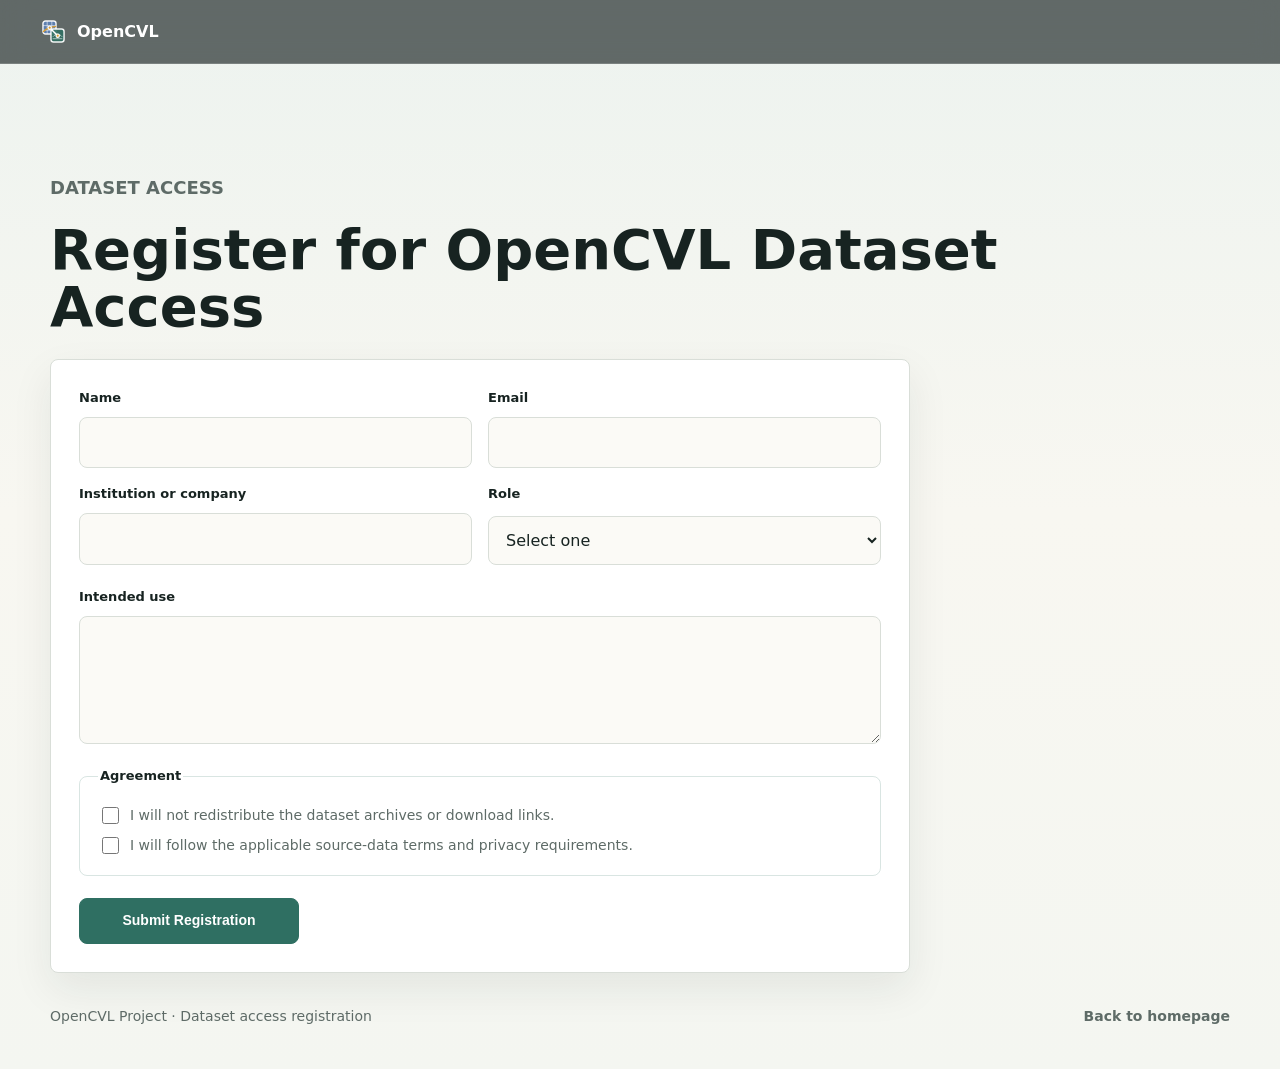
==== access.html @ 68d0be06 "Update OpenCVL access and download pages" ====
<!doctype html>
<html lang="en">
  <head>
    <meta charset="utf-8">
    <meta name="viewport" content="width=device-width, initial-scale=1">
    <meta
      name="description"
      content="Register for OpenCVL full dataset access before continuing to release archives."
    >
    <title>OpenCVL Dataset Access Registration</title>
    <link rel="icon" href="assets/favicon.svg" type="image/svg+xml">
    <link rel="stylesheet" href="styles.css?v=download-no-manifest-1">
  </head>
  <body class="download-page access-page">
    <header class="site-header" aria-label="Site header">
      <a class="brand" href="index.html" aria-label="OpenCVL homepage">
        <span class="brand-mark" aria-hidden="true">
          <svg viewBox="0 0 64 64" focusable="false">
            <rect class="logo-aerial" x="7" y="7" width="31" height="31" rx="6"></rect>
            <path class="logo-grid" d="M17 8v29M28 8v29M8 18h29M8 29h29"></path>
            <path class="logo-road" d="M8 32c8-7 15-10 29-12"></path>
            <rect class="logo-ground" x="26" y="26" width="31" height="31" rx="6"></rect>
            <path class="logo-horizon" d="M31 44c7-8 14-8 21 0M31 49h21"></path>
            <path class="logo-link" d="M23 23 42 42"></path>
            <circle class="logo-target" cx="23" cy="23" r="4"></circle>
            <circle class="logo-target" cx="42" cy="42" r="4"></circle>
          </svg>
        </span>
        <span>OpenCVL</span>
      </a>
    </header>

    <main class="download-main access-main">
      <section class="download-intro access-intro" aria-labelledby="access-title">
        <p class="eyebrow">Dataset Access</p>
        <h1 id="access-title">Register for OpenCVL Dataset Access</h1>
      </section>

      <section class="access-gate" data-access-gate aria-label="OpenCVL dataset registration">
        <form
          class="registration-form"
          action="https://docs.google.com/forms/d/e/1FAIpQLSe1JdnsJCciMjfxSVbBFXFThj63oH7a1QcviB4jW8YR4Uzozg/formResponse"
          method="POST"
          target="opencvl-registration-frame"
          data-registration-form
        >
          <div class="form-grid">
            <label>
              <span>Name</span>
              <input name="entry.142047404" type="text" autocomplete="name" required>
            </label>
            <label>
              <span>Email</span>
              <input name="entry.934796110" type="email" autocomplete="email" required>
            </label>
            <label>
              <span>Institution or company</span>
              <input name="entry.1842142439" type="text" autocomplete="organization" required>
            </label>
            <label>
              <span>Role</span>
              <select name="entry.1663997375" required>
                <option value="">Select one</option>
                <option>Student</option>
                <option>Researcher</option>
                <option>Engineer</option>
                <option>Faculty</option>
                <option>Other</option>
              </select>
            </label>
          </div>

          <label>
            <span>Intended use</span>
            <textarea name="entry.1600113948" rows="4" required></textarea>
          </label>

          <fieldset>
            <legend>Agreement</legend>
            <label><input type="checkbox" name="entry.616050900" value="Agreed" required> I will not redistribute the dataset archives or download links.</label>
            <label><input type="checkbox" name="entry.1956475062" value="Agreed" required> I will follow the applicable source-data terms and privacy requirements.</label>
          </fieldset>

          <button class="button button-primary" type="submit">Submit Registration</button>
        </form>
        <iframe
          class="registration-submit-frame"
          name="opencvl-registration-frame"
          title="OpenCVL registration submission"
          hidden
        ></iframe>
      </section>

      <section class="access-confirmation" data-access-confirmation hidden aria-live="polite">
        <p class="eyebrow">Registration Complete</p>
        <h2>You are registered for dataset access.</h2>
        <p>
          This browser remembers your registration, so you can return here and
          continue to the OpenCVL release archive selection page without filling
          the form again.
        </p>
        <div class="download-actions">
          <a class="button button-primary" href="download.html">Continue to Dataset Downloads</a>
          <button class="button button-secondary" type="button" data-reset-registration>Register Again</button>
        </div>
      </section>
    </main>

    <footer class="site-footer">
      <p>OpenCVL Project &middot; Dataset access registration</p>
      <a href="index.html">Back to homepage</a>
    </footer>

    <script src="script.js?v=google-registration-1"></script>
  </body>
</html>
---- styles.css ----
:root {
  color-scheme: light;
  --ink: #172321;
  --muted: #5e6b67;
  --paper: #fbfaf6;
  --surface: #ffffff;
  --line: #d9ded8;
  --forest: #2f6f62;
  --forest-dark: #214d45;
  --water: #5c83bd;
  --gold: #d69b2f;
  --terra: #c76035;
  --shadow: 0 18px 48px rgba(23, 35, 33, 0.15);
}

* {
  box-sizing: border-box;
}

html {
  scroll-behavior: smooth;
}

body {
  margin: 0;
  background: var(--paper);
  color: var(--ink);
  font-family: Inter, ui-sans-serif, system-ui, -apple-system, BlinkMacSystemFont, "Segoe UI", sans-serif;
  font-size: 16px;
  line-height: 1.6;
}

section[id] {
  scroll-margin-top: 96px;
}

img {
  display: block;
  max-width: 100%;
}

a {
  color: inherit;
}

button,
a {
  -webkit-tap-highlight-color: transparent;
}

.site-header {
  position: fixed;
  z-index: 20;
  top: 0;
  left: 0;
  right: 0;
  display: flex;
  align-items: center;
  justify-content: flex-start;
  padding: 18px 40px;
  color: #ffffff;
  background: rgba(18, 28, 27, 0.64);
  border-bottom: 1px solid rgba(255, 255, 255, 0.16);
  backdrop-filter: blur(14px);
}

.brand {
  display: inline-flex;
  align-items: center;
  gap: 10px;
  font-weight: 800;
  text-decoration: none;
}

.brand-mark {
  width: 27px;
  height: 27px;
  display: inline-flex;
  align-items: center;
  justify-content: center;
}

.brand-mark svg {
  width: 100%;
  height: 100%;
  overflow: visible;
}

.logo-aerial,
.logo-ground {
  stroke: rgba(255, 255, 255, 0.92);
  stroke-width: 3.4;
}

.logo-aerial {
  fill: rgba(92, 131, 189, 0.82);
}

.logo-ground {
  fill: rgba(47, 111, 98, 0.9);
}

.logo-grid,
.logo-horizon {
  fill: none;
  stroke: rgba(255, 255, 255, 0.58);
  stroke-linecap: round;
  stroke-width: 2.2;
}

.logo-road {
  fill: none;
  stroke: var(--gold);
  stroke-linecap: round;
  stroke-width: 3.2;
}

.logo-link {
  fill: none;
  stroke: #ffffff;
  stroke-linecap: round;
  stroke-width: 3.6;
}

.logo-target {
  fill: var(--gold);
  stroke: #ffffff;
  stroke-width: 2.8;
}

.hero {
  position: relative;
  isolation: isolate;
  overflow: hidden;
  min-height: 88svh;
  display: grid;
  align-content: end;
  gap: 40px;
  padding: 148px 40px 56px;
  color: #ffffff;
  background: url("assets/img/opencvl-country-aerial-background.jpg?v=4k-amsterdam-east-further-south") center / cover no-repeat;
}

.hero::after {
  content: "";
  position: absolute;
  z-index: 1;
  inset: 0;
  background: linear-gradient(90deg, rgba(10, 18, 17, 0.82) 0%, rgba(10, 18, 17, 0.62) 36%, rgba(10, 18, 17, 0.34) 72%, rgba(10, 18, 17, 0.18) 100%);
  pointer-events: none;
}

.hero-ground-samples {
  position: absolute;
  z-index: 2;
  inset: 84px 0 10px;
  pointer-events: none;
}

.hero-location-lines {
  position: absolute;
  inset: 0;
  width: 100%;
  height: 100%;
  overflow: visible;
}

.location-line {
  stroke: rgba(241, 255, 250, 0.78);
  stroke-width: 1.4px;
  stroke-linecap: round;
  vector-effect: non-scaling-stroke;
  filter: drop-shadow(0 2px 5px rgba(0, 0, 0, 0.6));
}

.location-dot {
  fill: #f4fff9;
  stroke: rgba(17, 34, 31, 0.78);
  stroke-width: 1.2px;
  vector-effect: non-scaling-stroke;
  filter: drop-shadow(0 2px 5px rgba(0, 0, 0, 0.5));
}

.ground-sample {
  position: absolute;
  left: var(--x);
  top: var(--y);
  width: clamp(92px, 9.6vw, 168px);
  margin: 0;
  opacity: 0;
  transform: translate(-50%, -50%) rotate(var(--r));
  animation: ground-sample-in 560ms ease forwards;
  animation-delay: var(--d);
  filter: saturate(0.94) contrast(1.02) brightness(0.86);
}

.ground-sample img {
  width: 100%;
  aspect-ratio: 4 / 3;
  object-fit: cover;
  border: 2px solid rgba(255, 255, 255, 0.74);
  border-radius: 6px;
  box-shadow: 0 16px 32px rgba(0, 0, 0, 0.36);
}

.ground-sample::after {
  content: "";
  position: absolute;
  inset: 2px;
  border-radius: 4px;
  box-shadow: inset 0 -24px 42px rgba(0, 0, 0, 0.18);
}

@keyframes ground-sample-in {
  from {
    opacity: 0;
    transform: translate(-50%, calc(-50% + 8px)) rotate(var(--r));
  }

  to {
    opacity: 0.78;
    transform: translate(-50%, -50%) rotate(var(--r));
  }
}

.hero-copy,
.hero-stats,
.section,
.site-footer {
  width: min(1180px, calc(100vw - 48px));
  margin-inline: auto;
}

.hero-copy {
  position: relative;
  z-index: 3;
  width: min(1500px, calc(100vw - 72px));
  margin: 0 auto;
  display: grid;
  justify-items: center;
  text-align: center;
  text-shadow: 0 3px 16px rgba(0, 0, 0, 0.58), 0 1px 2px rgba(0, 0, 0, 0.5);
  transform: translateY(-58px);
}

.eyebrow {
  margin: 0 0 12px;
  color: var(--forest);
  font-size: 12px;
  font-weight: 900;
  letter-spacing: 0;
  text-transform: uppercase;
}

.hero .eyebrow {
  color: #cce2dc;
}

h1,
h2,
h3,
p {
  margin-top: 0;
}

h1 {
  max-width: 1500px;
  margin-inline: auto;
  margin-bottom: 22px;
  font-size: 52px;
  line-height: 1.06;
  letter-spacing: 0;
}

.hero-title-line {
  display: block;
  white-space: nowrap;
}

h2 {
  margin-bottom: 18px;
  font-size: 42px;
  line-height: 1.08;
  letter-spacing: 0;
}

h3 {
  margin-bottom: 10px;
  font-size: 22px;
  line-height: 1.2;
  letter-spacing: 0;
}

.hero-venue {
  margin-bottom: 16px;
  color: rgba(255, 255, 255, 0.96);
  font-size: 22px;
  font-weight: 850;
  line-height: 1.1;
}

.hero-authors {
  max-width: min(1500px, 100%);
  margin-inline: auto;
  margin-bottom: 14px;
  color: rgba(255, 255, 255, 0.98);
  font-family: Georgia, "Times New Roman", serif;
  font-size: 24px;
  font-weight: 700;
  line-height: 1.38;
  white-space: nowrap;
}

.hero-affiliations {
  max-width: 860px;
  margin-inline: auto;
  margin-bottom: 30px;
  color: rgba(255, 255, 255, 0.9);
  font-family: Georgia, "Times New Roman", serif;
  font-size: 18px;
  font-weight: 650;
  line-height: 1.4;
}

.hero-affiliations span {
  display: block;
}

.hero-affiliations .author-notes {
  margin-top: 2px;
  color: rgba(255, 255, 255, 0.94);
}

.hero-affiliations sup {
  font-size: 0.72em;
  line-height: 0;
}

.hero-authors span {
  white-space: nowrap;
}

.hero-authors sup {
  font-size: 0.62em;
  line-height: 0;
}

.hero-actions,
.access-actions {
  display: flex;
  flex-wrap: wrap;
  gap: 12px;
}

.hero-actions {
  width: min(1120px, 100%);
  justify-content: center;
}

.hero-actions .button {
  flex: 1 1 230px;
  max-width: 280px;
  min-height: 60px;
  font-size: 16px;
  color: #ffffff;
  background: rgba(255, 255, 255, 0.08);
  border-color: rgba(255, 255, 255, 0.42);
  box-shadow: inset 0 1px 0 rgba(255, 255, 255, 0.1), 0 14px 30px rgba(0, 0, 0, 0.18);
  backdrop-filter: blur(6px);
}

.hero-actions .button:hover,
.hero-actions .button:focus-visible {
  background: rgba(255, 255, 255, 0.16);
  border-color: rgba(255, 255, 255, 0.68);
}

.button {
  min-height: 46px;
  display: inline-flex;
  align-items: center;
  justify-content: center;
  padding: 12px 18px;
  border: 1px solid transparent;
  border-radius: 8px;
  font-size: 14px;
  font-weight: 850;
  line-height: 1.2;
  text-decoration: none;
  transition: transform 160ms ease, background-color 160ms ease, border-color 160ms ease;
}

.button:hover,
.button:focus-visible {
  transform: translateY(-1px);
}

.button-primary {
  color: #ffffff;
  background: var(--forest);
  border-color: var(--forest);
}

.button-primary:hover,
.button-primary:focus-visible {
  background: var(--forest-dark);
  border-color: var(--forest-dark);
}

.button-secondary {
  color: #ffffff;
  background: rgba(255, 255, 255, 0.11);
  border-color: rgba(255, 255, 255, 0.36);
}

.access-section .button-secondary {
  color: var(--forest-dark);
  background: var(--surface);
  border-color: var(--line);
}

.download-page .button-secondary {
  color: var(--forest-dark);
  background: rgba(255, 255, 255, 0.78);
  border-color: rgba(47, 111, 98, 0.22);
}

.download-page .button-secondary:hover,
.download-page .button-secondary:focus-visible {
  background: #ffffff;
  border-color: rgba(47, 111, 98, 0.42);
}

.hero-stats {
  position: relative;
  z-index: 3;
  display: grid;
  grid-template-columns: repeat(4, minmax(0, 1fr));
  gap: 1px;
  padding: 0;
}

.hero-stats div {
  min-height: 108px;
  padding: 20px;
  background: rgba(255, 255, 255, 0.16);
  border: 1px solid rgba(255, 255, 255, 0.18);
  backdrop-filter: blur(12px);
}

.hero-stats dt {
  margin-bottom: 4px;
  font-size: 30px;
  font-weight: 900;
  line-height: 1;
}

.hero-stats dd {
  margin: 0;
  color: rgba(255, 255, 255, 0.82);
  font-size: 13px;
  font-weight: 750;
  text-transform: uppercase;
}

.section {
  padding-block: 88px;
}

.section-heading {
  max-width: 780px;
  margin-bottom: 38px;
}

.section-heading.compact {
  margin-bottom: 26px;
}

.source-heading {
  max-width: none;
}

.source-heading h2 {
  white-space: nowrap;
}

.section-heading p:last-child,
.visual-copy p,
.access-section p {
  color: var(--muted);
}

.feature-grid,
.source-grid {
  display: grid;
  grid-template-columns: repeat(3, minmax(0, 1fr));
  gap: 18px;
}

.feature-card,
.source-card {
  min-height: 248px;
  padding: 24px;
  background: var(--surface);
  border: 1px solid var(--line);
  border-radius: 8px;
  box-shadow: 0 12px 30px rgba(23, 35, 33, 0.06);
}

.source-card {
  display: grid;
  grid-template-rows: auto 1fr auto;
  row-gap: 16px;
}

.feature-card p,
.source-card p {
  margin-bottom: 0;
  color: var(--muted);
}

.visual-section {
  width: 100%;
  max-width: none;
  display: grid;
  grid-template-columns: minmax(0, 1.08fr) minmax(380px, 0.72fr);
  grid-template-areas:
    "media copy"
    "stats stats";
  gap: 42px 42px;
  align-items: start;
  padding: 76px max(24px, calc((100vw - 1180px) / 2));
  background: #edf3ef;
}

.media-panel {
  grid-area: media;
  align-self: start;
  overflow: hidden;
  border: 1px solid rgba(47, 111, 98, 0.18);
  border-radius: 8px;
  background: #ffffff;
  box-shadow: var(--shadow);
}

.media-panel img {
  display: block;
  width: 100%;
  height: auto;
  object-fit: contain;
}

.visual-copy {
  grid-area: copy;
  max-width: 520px;
}

.visual-copy > p:not(.eyebrow) {
  max-width: 520px;
}

.visual-copy h2 {
  margin-bottom: 18px;
}

.country-bars {
  display: grid;
  gap: 14px;
  margin-top: 28px;
}

.country-grid {
  grid-area: stats;
  display: grid;
  grid-template-columns: repeat(4, minmax(0, 1fr));
  gap: 14px;
  margin-top: 0;
}

.country-card {
  min-height: 198px;
  padding: 20px;
  background: rgba(255, 255, 255, 0.74);
  border: 1px solid rgba(47, 111, 98, 0.18);
  border-radius: 8px;
}

.country-card span,
.country-card small {
  display: block;
  color: var(--muted);
}

.country-card span {
  margin-bottom: 8px;
  font-size: 12px;
  font-weight: 900;
  text-transform: uppercase;
}

.country-card strong {
  display: block;
  color: var(--forest-dark);
  font-size: 30px;
  line-height: 1.1;
}

.country-card small {
  margin-top: 4px;
  font-size: 13px;
  line-height: 1.35;
}

.country-card dl {
  display: grid;
  gap: 7px;
  margin: 14px 0 0;
}

.country-card dl div {
  display: flex;
  align-items: baseline;
  justify-content: space-between;
  gap: 16px;
  padding-top: 8px;
  border-top: 1px solid rgba(47, 111, 98, 0.14);
}

.country-card dt,
.country-card dd {
  margin: 0;
}

.country-card dt {
  color: var(--muted);
  font-size: 12px;
  font-weight: 900;
  text-transform: uppercase;
}

.country-card dd {
  color: var(--ink);
  font-size: 14px;
  font-weight: 850;
  text-align: right;
  overflow-wrap: anywhere;
}

.country-row {
  display: grid;
  grid-template-columns: 116px 1fr 84px;
  gap: 12px;
  align-items: center;
  font-size: 14px;
  font-weight: 800;
}

meter {
  width: 100%;
  height: 12px;
}

meter::-webkit-meter-bar {
  background: #d8e1df;
  border: 0;
  border-radius: 4px;
}

meter::-webkit-meter-optimum-value {
  background: linear-gradient(90deg, var(--water), var(--forest), var(--gold));
  border-radius: 4px;
}

meter::-moz-meter-bar {
  background: var(--forest);
  border-radius: 4px;
}

.source-card strong {
  display: block;
  color: var(--forest-dark);
  font-size: 21px;
}

.sample-strip {
  margin: 32px 0 0;
}

.sample-strip img {
  width: 100%;
  border: 1px solid var(--line);
  border-radius: 8px;
}

figcaption {
  margin-top: 12px;
  color: var(--muted);
  font-size: 14px;
}

.split-section {
  border-block: 1px solid var(--line);
}

.split-layout {
  display: grid;
  grid-template-columns: 260px minmax(0, 1fr);
  gap: 28px;
  align-items: start;
}

.split-tabs {
  display: grid;
  gap: 8px;
}

.split-tab,
.copy-button {
  min-height: 44px;
  padding: 10px 14px;
  color: var(--ink);
  background: var(--surface);
  border: 1px solid var(--line);
  border-radius: 8px;
  cursor: pointer;
  font: inherit;
  font-size: 14px;
  font-weight: 850;
  text-align: left;
}

.split-tab.is-active {
  color: #ffffff;
  background: var(--forest);
  border-color: var(--forest);
}

.split-panel {
  min-height: 350px;
  padding: 30px;
  background: var(--surface);
  border: 1px solid var(--line);
  border-radius: 8px;
  box-shadow: 0 12px 30px rgba(23, 35, 33, 0.06);
}

.panel-label {
  margin-bottom: 8px;
  color: var(--terra);
  font-size: 12px;
  font-weight: 900;
  text-transform: uppercase;
}

.split-panel dl {
  display: grid;
  grid-template-columns: repeat(2, minmax(0, 1fr));
  gap: 12px;
  margin: 26px 0 0;
}

.split-panel dl div {
  padding: 16px;
  background: #f3f6f2;
  border-radius: 8px;
}

.split-panel dt {
  color: var(--muted);
  font-size: 12px;
  font-weight: 900;
  text-transform: uppercase;
}

.split-panel dd {
  margin: 5px 0 0;
  font-weight: 850;
}

.access-section {
  display: grid;
  grid-template-columns: minmax(0, 1fr) minmax(360px, 440px);
  gap: 32px;
  align-items: center;
  background: #e6efe8;
  border: 1px solid rgba(47, 111, 98, 0.18);
  border-radius: 8px;
  padding: 36px;
}

.access-section h2 {
  max-width: 760px;
}

.access-section p {
  max-width: 720px;
  margin-bottom: 0;
}

.access-actions {
  display: grid;
  grid-template-columns: repeat(2, minmax(0, 1fr));
  gap: 12px;
}

.access-actions .button {
  width: 100%;
  min-height: 54px;
  color: var(--forest-dark);
  background: rgba(255, 255, 255, 0.7);
  border-color: rgba(47, 111, 98, 0.2);
}

.access-actions .button:hover,
.access-actions .button:focus-visible {
  background: #ffffff;
  border-color: rgba(47, 111, 98, 0.42);
}

.access-actions .is-disabled {
  cursor: not-allowed;
  opacity: 0.74;
}

.access-card {
  display: grid;
  gap: 8px;
}

.access-card span:not(.button) {
  color: var(--muted);
  font-size: 13px;
  line-height: 1.35;
}

.download-page {
  background: #f4f6f1;
}

.access-page {
  background: linear-gradient(180deg, #edf3ef 0%, #f8f7f1 48%, #f4f6f1 100%);
}

.download-main {
  width: min(1180px, calc(100% - 48px));
  margin: 0 auto;
  padding-top: 126px;
}

.download-page .site-footer {
  width: min(1180px, calc(100% - 48px));
  margin: 0 auto;
}

.download-intro {
  display: grid;
  gap: 18px;
  padding: 48px 0 34px;
  border-bottom: 1px solid var(--line);
}

.download-intro h1 {
  max-width: 980px;
  margin: 0;
  color: var(--ink);
  font-size: 56px;
  line-height: 1.02;
}

.download-intro p {
  max-width: 820px;
  margin: 0;
  color: var(--muted);
  font-size: 18px;
}

.access-intro {
  padding-bottom: 24px;
  border-bottom: 0;
}

.download-actions,
.download-links {
  display: flex;
  flex-wrap: wrap;
  gap: 10px;
}

.access-gate {
  display: grid;
  max-width: 860px;
}

.registration-form,
.access-confirmation {
  background: var(--surface);
  border: 1px solid var(--line);
  border-radius: 8px;
  box-shadow: 0 16px 42px rgba(23, 35, 33, 0.08);
}

.registration-form {
  display: grid;
  gap: 22px;
  padding: 28px;
}

.form-grid {
  display: grid;
  grid-template-columns: repeat(2, minmax(0, 1fr));
  gap: 16px;
}

.registration-form label,
.registration-form fieldset {
  display: grid;
  gap: 8px;
}

.registration-form label span,
.registration-form legend {
  color: var(--ink);
  font-size: 13px;
  font-weight: 900;
}

.registration-form input[type="text"],
.registration-form input[type="email"],
.registration-form select,
.registration-form textarea {
  width: 100%;
  min-height: 46px;
  padding: 12px 13px;
  color: var(--ink);
  background: #fbfaf6;
  border: 1px solid var(--line);
  border-radius: 8px;
  font: inherit;
}

.registration-form textarea {
  resize: vertical;
}

.registration-form input:focus,
.registration-form select:focus,
.registration-form textarea:focus {
  outline: 3px solid rgba(92, 131, 189, 0.2);
  border-color: var(--water);
}

.registration-form fieldset {
  margin: 0;
  padding: 18px;
  border: 1px solid rgba(47, 111, 98, 0.18);
  border-radius: 8px;
}

.registration-form fieldset label {
  grid-template-columns: auto minmax(0, 1fr);
  align-items: start;
  color: var(--muted);
  font-size: 14px;
  line-height: 1.45;
}

.registration-form input[type="checkbox"] {
  width: 17px;
  height: 17px;
  margin-top: 2px;
  accent-color: var(--forest);
}

.registration-form .button {
  width: fit-content;
  min-width: 220px;
}

.access-confirmation {
  display: grid;
  gap: 12px;
  max-width: 860px;
  margin-top: 28px;
  padding: 26px;
  background: #e6efe8;
  border-color: rgba(47, 111, 98, 0.2);
}

.access-confirmation[hidden] {
  display: none;
}

.access-confirmation h2,
.access-confirmation p {
  margin: 0;
}

.access-confirmation .button {
  width: fit-content;
  margin-top: 8px;
}

.download-section {
  padding: 54px 0 0;
}

.download-section-heading {
  display: grid;
  gap: 8px;
  margin-bottom: 22px;
}

.download-section-heading h2 {
  max-width: 820px;
  margin-bottom: 0;
}

.download-note {
  display: grid;
  grid-template-columns: minmax(0, 0.9fr) minmax(420px, 0.72fr);
  gap: 24px;
  align-items: center;
  padding: 24px;
  background: #e6efe8;
  border: 1px solid rgba(47, 111, 98, 0.18);
  border-radius: 8px;
}

.download-note ol {
  display: grid;
  gap: 12px;
  margin: 0;
  padding-left: 22px;
  color: var(--muted);
}

.download-note li {
  padding-left: 4px;
}

.download-note li::marker {
  color: var(--forest-dark);
  font-weight: 900;
}

.download-note pre {
  background: #101a18;
  border: 1px solid rgba(16, 26, 24, 0.3);
  border-radius: 8px;
  box-shadow: inset 0 1px 0 rgba(255, 255, 255, 0.06);
}

.download-grid {
  display: grid;
  grid-template-columns: repeat(3, minmax(0, 1fr));
  gap: 16px;
}

.download-card {
  min-height: 286px;
  display: grid;
  align-content: space-between;
  gap: 18px;
  padding: 22px;
  background: var(--surface);
  border: 1px solid var(--line);
  border-radius: 8px;
  box-shadow: 0 12px 28px rgba(23, 35, 33, 0.07);
}

.download-card.is-pending {
  background: rgba(255, 255, 255, 0.66);
  box-shadow: none;
}

.download-card h3 {
  margin: 10px 0 8px;
  font-size: 22px;
}

.download-card p {
  margin: 0;
  color: var(--muted);
}

.download-card dl {
  display: grid;
  gap: 8px;
  margin: 0;
}

.download-card dl div {
  display: flex;
  justify-content: space-between;
  gap: 14px;
  padding-top: 8px;
  border-top: 1px solid rgba(47, 111, 98, 0.13);
}

.download-card dt,
.download-card dd {
  margin: 0;
}

.download-card dt {
  color: var(--muted);
  font-size: 12px;
  font-weight: 900;
  text-transform: uppercase;
}

.download-card dd {
  color: var(--ink);
  font-size: 13px;
  font-weight: 800;
  text-align: right;
  overflow-wrap: anywhere;
}

.download-links .button {
  flex: 1 1 128px;
}

.status-pill {
  width: fit-content;
  display: inline-flex;
  align-items: center;
  min-height: 26px;
  padding: 4px 9px;
  color: var(--forest-dark);
  background: #e7f2ef;
  border: 1px solid rgba(47, 111, 98, 0.2);
  border-radius: 999px;
  font-size: 12px;
  font-weight: 900;
  line-height: 1;
  text-transform: uppercase;
}

.status-pill.is-ready {
  color: #ffffff;
  background: var(--forest);
}

.status-pill.is-uploading {
  color: #7f4a12;
  background: #fff1d8;
  border-color: rgba(214, 155, 47, 0.34);
}

.status-pill.is-preparing {
  color: var(--forest-dark);
  background: #edf3ef;
}

.citation-box {
  position: relative;
  background: #111c1a;
  border-radius: 8px;
  overflow: hidden;
}

pre {
  margin: 0;
  padding: 26px;
  overflow-x: auto;
  color: #eaf4ef;
  font-size: 14px;
  line-height: 1.5;
  white-space: pre-wrap;
  overflow-wrap: anywhere;
}

.copy-button {
  position: absolute;
  top: 14px;
  right: 14px;
  color: #ffffff;
  background: rgba(255, 255, 255, 0.12);
  border-color: rgba(255, 255, 255, 0.26);
  text-align: center;
}

.site-footer {
  display: flex;
  align-items: center;
  justify-content: space-between;
  gap: 24px;
  padding: 32px 0 42px;
  color: var(--muted);
  font-size: 14px;
}

.site-footer p {
  margin: 0;
}

.site-footer a {
  font-weight: 800;
  text-decoration: none;
}

@media (max-width: 940px) {
  .site-header {
    padding: 14px 24px;
  }

  .hero {
    min-height: 82svh;
    padding: 128px 24px 38px;
  }

  .ground-sample {
    width: clamp(72px, 14vw, 126px);
  }

  .hero-copy,
  .hero-stats,
  .section,
  .site-footer {
    width: min(100% - 32px, 760px);
  }

  .hero-copy {
    transform: translateY(-20px);
  }

  h1 {
    font-size: 44px;
  }

  .hero-title-line {
    white-space: normal;
  }

  h2 {
    font-size: 34px;
  }

  .hero-venue {
    font-size: 21px;
  }

  .hero-authors {
    max-width: min(100%, 1500px);
    font-size: clamp(14px, 1.7vw, 22px);
    white-space: nowrap;
  }

  .hero-affiliations {
    max-width: 720px;
    font-size: 17px;
  }

  .hero-stats,
  .feature-grid,
  .source-grid,
  .download-grid {
    grid-template-columns: repeat(2, minmax(0, 1fr));
  }

  .visual-section {
    grid-template-columns: 1fr;
    grid-template-areas:
      "copy"
      "media"
      "stats";
    padding: 72px 0;
  }

  .media-panel {
    margin-top: 0;
  }

  .visual-copy {
    max-width: none;
  }

  .source-heading h2 {
    white-space: normal;
  }

  .split-layout,
  .download-note,
  .access-section {
    grid-template-columns: 1fr;
  }

  .split-tabs {
    grid-template-columns: repeat(5, minmax(112px, 1fr));
    overflow-x: auto;
    padding-bottom: 4px;
  }

  .access-actions {
    justify-content: flex-start;
  }
}

@media (max-width: 760px) {
  .country-grid {
    grid-template-columns: repeat(2, minmax(0, 1fr));
  }
}

@media (max-width: 640px) {
  body {
    font-size: 15px;
  }

  .hero {
    min-height: 76svh;
    gap: 22px;
    padding-left: 12px;
    padding-right: 12px;
    padding-top: 130px;
    padding-bottom: 24px;
  }

  .hero-ground-samples {
    top: 118px;
  }

  .ground-sample {
    width: 66px;
  }

  h1 {
    font-size: 25px;
  }

  .download-intro h1 {
    font-size: 38px;
  }

  .hero-copy,
  .hero-stats,
  .section,
  .site-footer {
    width: min(100%, 760px);
  }

  .hero-copy {
    transform: translateY(-8px);
  }

  .hero-title-line {
    white-space: nowrap;
  }

  h2 {
    font-size: 29px;
  }

  h3 {
    font-size: 20px;
  }

  .button {
    width: 100%;
  }

  .hero-actions {
    width: min(100%, 470px);
    display: grid;
    grid-template-columns: repeat(2, minmax(0, 1fr));
  }

  .hero-actions .button {
    max-width: none;
    width: auto;
  }

  .feature-grid,
  .source-grid,
  .download-grid,
  .form-grid,
  .split-panel dl {
    grid-template-columns: 1fr;
  }

  .hero-stats {
    grid-template-columns: repeat(2, minmax(0, 1fr));
  }

  .hero-venue {
    font-size: 19px;
  }

  .hero-authors {
    font-size: clamp(13px, 2.25vw, 20px);
  }

  .hero-affiliations {
    font-size: 16px;
  }

  .hero-stats div {
    min-height: 88px;
    padding: 15px;
  }

  .hero-stats dt {
    font-size: 24px;
  }

  .hero-stats dd {
    font-size: 11px;
  }

  .section {
    padding-block: 62px;
  }

  .feature-card,
  .source-card {
    min-height: auto;
  }

  .country-row {
    grid-template-columns: 1fr;
    gap: 6px;
  }

  .country-row strong {
    color: var(--muted);
  }

  .media-panel img {
    min-height: 250px;
  }

  .split-panel,
  .access-section {
    padding: 22px;
  }

  pre {
    padding: 78px 18px 20px;
    font-size: 12px;
  }

  .download-note pre {
    padding: 20px;
  }

  .registration-form,
  .access-confirmation {
    padding: 22px;
  }

  .registration-form .button,
  .access-confirmation .button {
    width: 100%;
  }

  .site-footer {
    flex-direction: column;
    align-items: flex-start;
  }
}

@media (max-width: 520px) {
  .hero-title-line {
    white-space: normal;
  }

  .hero-authors {
    white-space: normal;
  }

  .country-grid,
  .download-grid,
  .access-actions {
    grid-template-columns: 1fr;
  }

  .download-main {
    width: min(100% - 28px, 760px);
    padding-top: 104px;
  }

  .download-page .site-footer {
    width: min(100% - 28px, 760px);
  }

  .download-card {
    min-height: auto;
  }
}
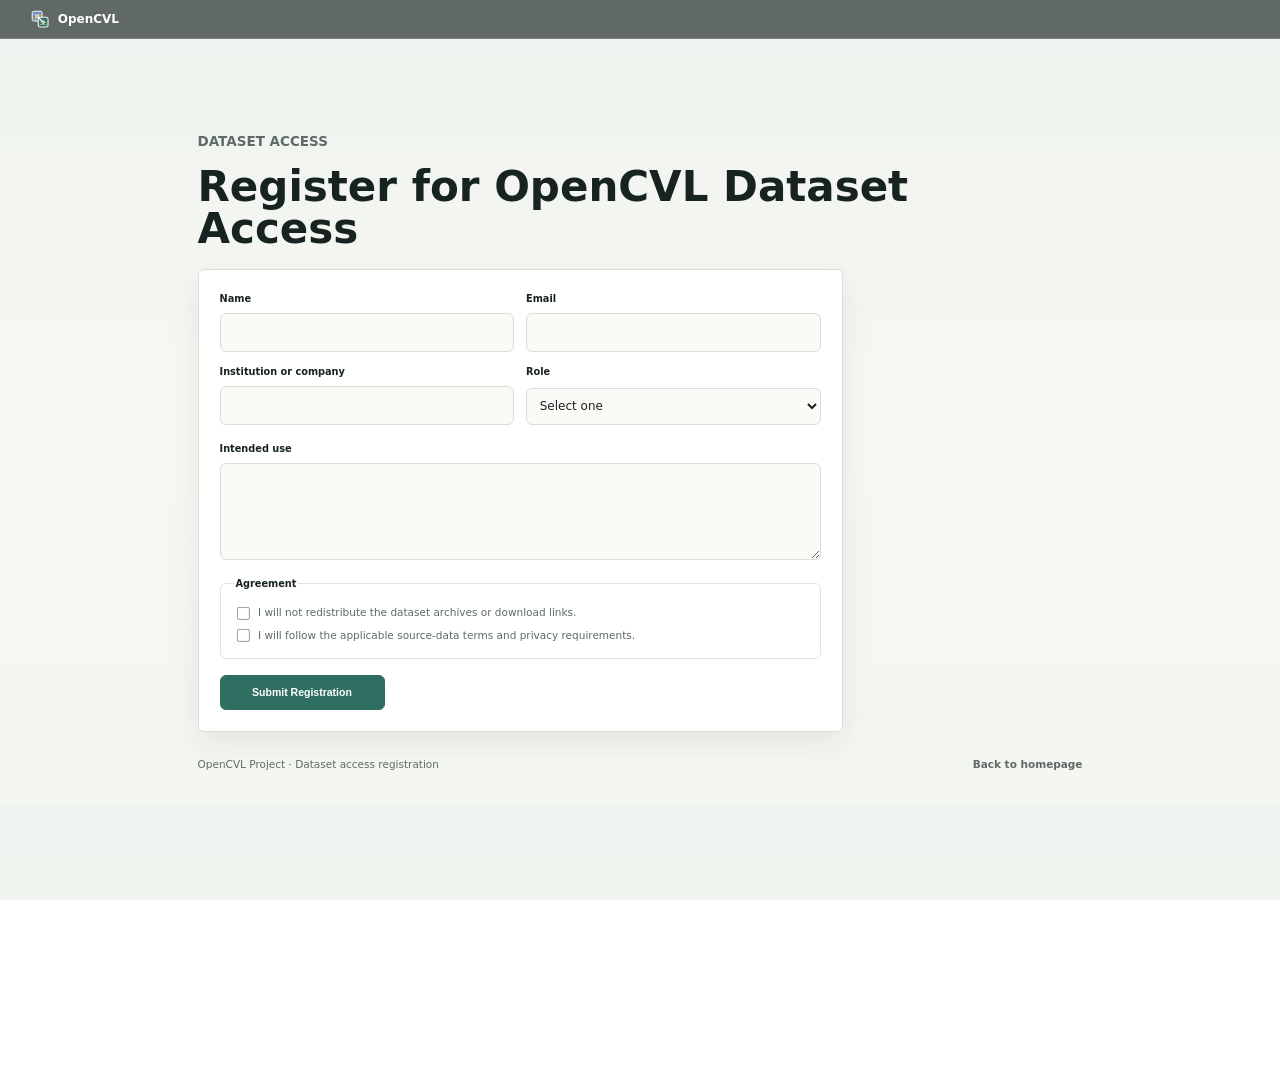
==== commit 7fa4e6ea: "Refine dataset access and download pages" ====
--- a/access.html
+++ b/access.html
@@ -1,5 +1,5 @@
 <!doctype html>
-<html lang="en">
+<html lang="en" class="homepage-scale">
   <head>
     <meta charset="utf-8">
     <meta name="viewport" content="width=device-width, initial-scale=1">
@@ -9,7 +9,7 @@
     >
     <title>OpenCVL Dataset Access Registration</title>
     <link rel="icon" href="assets/favicon.svg" type="image/svg+xml">
-    <link rel="stylesheet" href="styles.css?v=download-no-manifest-1">
+    <link rel="stylesheet" href="styles.css?v=page-scale-75-1">
   </head>
   <body class="download-page access-page">
     <header class="site-header" aria-label="Site header">
@@ -100,7 +100,7 @@
           the form again.
         </p>
         <div class="download-actions">
-          <a class="button button-primary" href="download.html">Continue to Dataset Downloads</a>
+          <a class="button button-primary" href="download.html?v=download-buttons-1">Continue to Dataset Downloads</a>
           <button class="button button-secondary" type="button" data-reset-registration>Register Again</button>
         </div>
       </section>
--- a/styles.css
+++ b/styles.css
@@ -30,6 +30,24 @@
   line-height: 1.6;
 }
 
+@media (min-width: 941px) {
+  html.homepage-scale {
+    overflow-x: hidden;
+  }
+
+  html.homepage-scale body {
+    zoom: 0.75;
+  }
+
+  html.homepage-scale .hero {
+    min-height: 117.333333svh;
+  }
+
+  html.homepage-scale .visual-section {
+    padding-inline: max(24px, calc((133.333333vw - 1180px) / 2));
+  }
+}
+
 section[id] {
   scroll-margin-top: 96px;
 }
@@ -57,7 +75,7 @@
   display: flex;
   align-items: center;
   justify-content: flex-start;
-  padding: 18px 40px;
+  padding: 12px 40px;
   color: #ffffff;
   background: rgba(18, 28, 27, 0.64);
   border-bottom: 1px solid rgba(255, 255, 255, 0.16);
@@ -70,6 +88,20 @@
   gap: 10px;
   font-weight: 800;
   text-decoration: none;
+}
+
+.site-institutes {
+  margin-left: auto;
+  filter: drop-shadow(0 2px 8px rgba(0, 0, 0, 0.48));
+}
+
+.site-institutes img {
+  display: block;
+  width: auto;
+  max-width: 58vw;
+  height: auto;
+  max-height: 46px;
+  object-fit: contain;
 }
 
 .brand-mark {
@@ -153,7 +185,11 @@
 .hero-ground-samples {
   position: absolute;
   z-index: 2;
-  inset: 84px 0 10px;
+  left: 50%;
+  top: 50%;
+  width: 100%;
+  aspect-ratio: 16 / 9;
+  transform: translate(-50%, -50%);
   pointer-events: none;
 }
 
@@ -291,12 +327,36 @@
   letter-spacing: 0;
 }
 
-.hero-venue {
-  margin-bottom: 16px;
-  color: rgba(255, 255, 255, 0.96);
-  font-size: 22px;
-  font-weight: 850;
-  line-height: 1.1;
+.hero-conference {
+  position: absolute;
+  left: 50%;
+  top: -132px;
+  width: min(1280px, calc(100vw - 80px));
+  margin: 0;
+  display: grid;
+  gap: 14px;
+  transform: translateX(-50%);
+  color: rgba(255, 255, 255, 0.98);
+  font-size: clamp(21px, 1.7vw, 31px);
+  font-weight: 900;
+  line-height: 1.08;
+  text-align: center;
+  text-shadow: 0 4px 18px rgba(0, 0, 0, 0.78), 0 1px 3px rgba(0, 0, 0, 0.72);
+}
+
+.hero-conference span:first-child {
+  font-size: 1.16em;
+}
+
+.hero-conference span:last-child {
+  color: rgba(255, 255, 255, 0.92);
+  font-size: 0.78em;
+  font-weight: 780;
+}
+
+.hero-conference strong {
+  color: #ffffff;
+  font-weight: 930;
 }
 
 .hero-authors {
@@ -519,6 +579,32 @@
   color: var(--muted);
 }
 
+.video-section {
+  padding-top: 0;
+}
+
+.video-panel {
+  margin: 0;
+  overflow: hidden;
+  background: #0c1917;
+  border: 1px solid rgba(47, 111, 98, 0.18);
+  border-radius: 8px;
+  box-shadow: var(--shadow);
+}
+
+.video-panel video,
+.video-panel iframe {
+  display: block;
+  width: 100%;
+  aspect-ratio: 16 / 9;
+  background: #0c1917;
+  border: 0;
+}
+
+.source-video {
+  margin-bottom: 28px;
+}
+
 .visual-section {
   width: 100%;
   max-width: none;
@@ -1074,7 +1160,7 @@
 }
 
 .download-card h3 {
-  margin: 10px 0 8px;
+  margin: 0 0 8px;
   font-size: 22px;
 }
 
@@ -1237,8 +1323,10 @@
     font-size: 34px;
   }
 
-  .hero-venue {
-    font-size: 21px;
+  .hero-conference {
+    top: -110px;
+    width: min(100vw - 48px, 760px);
+    font-size: 18px;
   }
 
   .hero-authors {
@@ -1317,10 +1405,6 @@
     padding-bottom: 24px;
   }
 
-  .hero-ground-samples {
-    top: 118px;
-  }
-
   .ground-sample {
     width: 66px;
   }
@@ -1383,8 +1467,10 @@
     grid-template-columns: repeat(2, minmax(0, 1fr));
   }
 
-  .hero-venue {
-    font-size: 19px;
+  .hero-conference {
+    top: -94px;
+    width: calc(100vw - 28px);
+    font-size: 14px;
   }
 
   .hero-authors {
